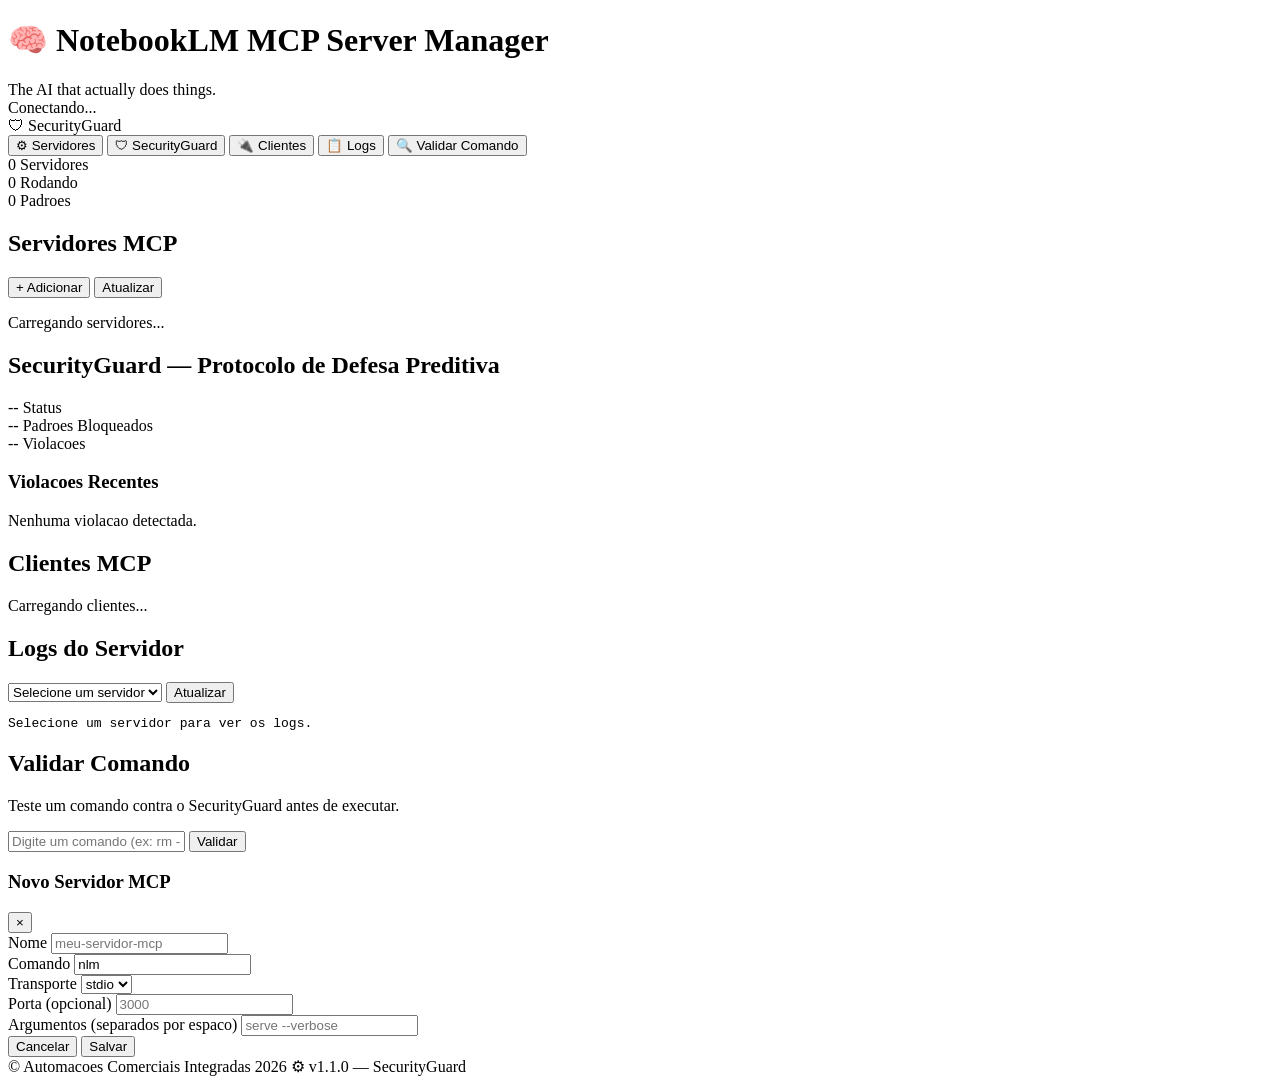
==== web/templates/index.html @ d7717e32 "feat(web): add Flask web dashboard with REST API - Full web interface at http://localhost:5117 with " ====
<!DOCTYPE html>
<html lang="pt-br">
<head>
    <meta charset="UTF-8">
    <meta name="viewport" content="width=device-width, initial-scale=1.0">
    <title>NotebookLM MCP Server Manager</title>
    <link rel="stylesheet" href="/static/css/style.css">
</head>
<body>
    <!-- Header -->
    <header class="header">
        <div class="header-left">
            <h1 class="logo">
                <span class="logo-icon">&#x1F9E0;</span>
                NotebookLM MCP Server Manager
            </h1>
            <span class="tagline">The AI that actually does things.</span>
        </div>
        <div class="header-right">
            <div class="health-badge" id="healthBadge">
                <span class="dot dot-loading"></span>
                <span id="healthText">Conectando...</span>
            </div>
            <div class="security-badge" id="securityBadge">
                <span class="shield-icon">&#x1F6E1;</span>
                <span id="securityText">SecurityGuard</span>
            </div>
        </div>
    </header>

    <!-- Main Content -->
    <main class="main">
        <!-- Sidebar -->
        <aside class="sidebar">
            <nav class="nav">
                <button class="nav-btn active" data-tab="servers" onclick="switchTab('servers')">
                    <span class="nav-icon">&#x2699;</span> Servidores
                </button>
                <button class="nav-btn" data-tab="security" onclick="switchTab('security')">
                    <span class="nav-icon">&#x1F6E1;</span> SecurityGuard
                </button>
                <button class="nav-btn" data-tab="clients" onclick="switchTab('clients')">
                    <span class="nav-icon">&#x1F50C;</span> Clientes
                </button>
                <button class="nav-btn" data-tab="logs" onclick="switchTab('logs')">
                    <span class="nav-icon">&#x1F4CB;</span> Logs
                </button>
                <button class="nav-btn" data-tab="validate" onclick="switchTab('validate')">
                    <span class="nav-icon">&#x1F50D;</span> Validar Comando
                </button>
            </nav>

            <!-- Stats -->
            <div class="stats-card">
                <div class="stat">
                    <span class="stat-value" id="totalServers">0</span>
                    <span class="stat-label">Servidores</span>
                </div>
                <div class="stat">
                    <span class="stat-value" id="runningServers">0</span>
                    <span class="stat-label">Rodando</span>
                </div>
                <div class="stat">
                    <span class="stat-value" id="securityPatterns">0</span>
                    <span class="stat-label">Padroes</span>
                </div>
            </div>
        </aside>

        <!-- Content Area -->
        <section class="content">

            <!-- Tab: Servers -->
            <div class="tab-content active" id="tab-servers">
                <div class="content-header">
                    <h2>Servidores MCP</h2>
                    <div class="content-actions">
                        <button class="btn btn-primary" onclick="showAddServerModal()">+ Adicionar</button>
                        <button class="btn btn-ghost" onclick="refreshServers()">Atualizar</button>
                    </div>
                </div>

                <div class="server-grid" id="serverGrid">
                    <div class="empty-state">
                        <p>Carregando servidores...</p>
                    </div>
                </div>
            </div>

            <!-- Tab: Security -->
            <div class="tab-content" id="tab-security">
                <div class="content-header">
                    <h2>SecurityGuard &mdash; Protocolo de Defesa Preditiva</h2>
                </div>
                <div class="security-dashboard" id="securityDashboard">
                    <div class="metric-cards">
                        <div class="metric-card">
                            <span class="metric-value" id="secEnabled">--</span>
                            <span class="metric-label">Status</span>
                        </div>
                        <div class="metric-card">
                            <span class="metric-value" id="secPatterns">--</span>
                            <span class="metric-label">Padroes Bloqueados</span>
                        </div>
                        <div class="metric-card metric-danger">
                            <span class="metric-value" id="secViolations">--</span>
                            <span class="metric-label">Violacoes</span>
                        </div>
                    </div>
                    <div class="violations-list" id="violationsList">
                        <h3>Violacoes Recentes</h3>
                        <p class="text-muted">Nenhuma violacao detectada.</p>
                    </div>
                </div>
            </div>

            <!-- Tab: Clients -->
            <div class="tab-content" id="tab-clients">
                <div class="content-header">
                    <h2>Clientes MCP</h2>
                </div>
                <div class="client-grid" id="clientGrid">
                    <p>Carregando clientes...</p>
                </div>
            </div>

            <!-- Tab: Logs -->
            <div class="tab-content" id="tab-logs">
                <div class="content-header">
                    <h2>Logs do Servidor</h2>
                    <div class="content-actions">
                        <select id="logServerSelect" class="select" onchange="loadLogs()">
                            <option value="">Selecione um servidor</option>
                        </select>
                        <button class="btn btn-ghost" onclick="loadLogs()">Atualizar</button>
                    </div>
                </div>
                <pre class="log-viewer" id="logViewer">Selecione um servidor para ver os logs.</pre>
            </div>

            <!-- Tab: Validate -->
            <div class="tab-content" id="tab-validate">
                <div class="content-header">
                    <h2>Validar Comando</h2>
                </div>
                <div class="validate-form">
                    <p class="text-muted">Teste um comando contra o SecurityGuard antes de executar.</p>
                    <div class="input-group">
                        <input type="text" id="validateInput" class="input" placeholder="Digite um comando (ex: rm -rf /)" onkeydown="if(event.key==='Enter')validateCommand()">
                        <button class="btn btn-primary" onclick="validateCommand()">Validar</button>
                    </div>
                    <div class="validate-result" id="validateResult"></div>
                </div>
            </div>

        </section>
    </main>

    <!-- Modal: Add Server -->
    <div class="modal-overlay" id="addServerModal" onclick="closeModal(event)">
        <div class="modal" onclick="event.stopPropagation()">
            <div class="modal-header">
                <h3>Novo Servidor MCP</h3>
                <button class="btn-close" onclick="hideAddServerModal()">&times;</button>
            </div>
            <div class="modal-body">
                <div class="form-group">
                    <label>Nome</label>
                    <input type="text" id="addName" class="input" placeholder="meu-servidor-mcp">
                </div>
                <div class="form-group">
                    <label>Comando</label>
                    <input type="text" id="addCommand" class="input" placeholder="nlm" value="nlm">
                </div>
                <div class="form-row">
                    <div class="form-group">
                        <label>Transporte</label>
                        <select id="addTransport" class="select">
                            <option value="stdio">stdio</option>
                            <option value="http">http</option>
                            <option value="sse">sse</option>
                        </select>
                    </div>
                    <div class="form-group">
                        <label>Porta (opcional)</label>
                        <input type="number" id="addPort" class="input" placeholder="3000">
                    </div>
                </div>
                <div class="form-group">
                    <label>Argumentos (separados por espaco)</label>
                    <input type="text" id="addArgs" class="input" placeholder="serve --verbose">
                </div>
            </div>
            <div class="modal-footer">
                <button class="btn btn-ghost" onclick="hideAddServerModal()">Cancelar</button>
                <button class="btn btn-primary" onclick="addServer()">Salvar</button>
            </div>
        </div>
    </div>

    <!-- Toast -->
    <div class="toast-container" id="toastContainer"></div>

    <!-- Footer -->
    <footer class="footer">
        <span>&copy; Automacoes Comerciais Integradas 2026 &#x2699;</span>
        <span>v1.1.0 &mdash; SecurityGuard</span>
    </footer>

    <script src="/static/js/app.js"></script>
</body>
</html>
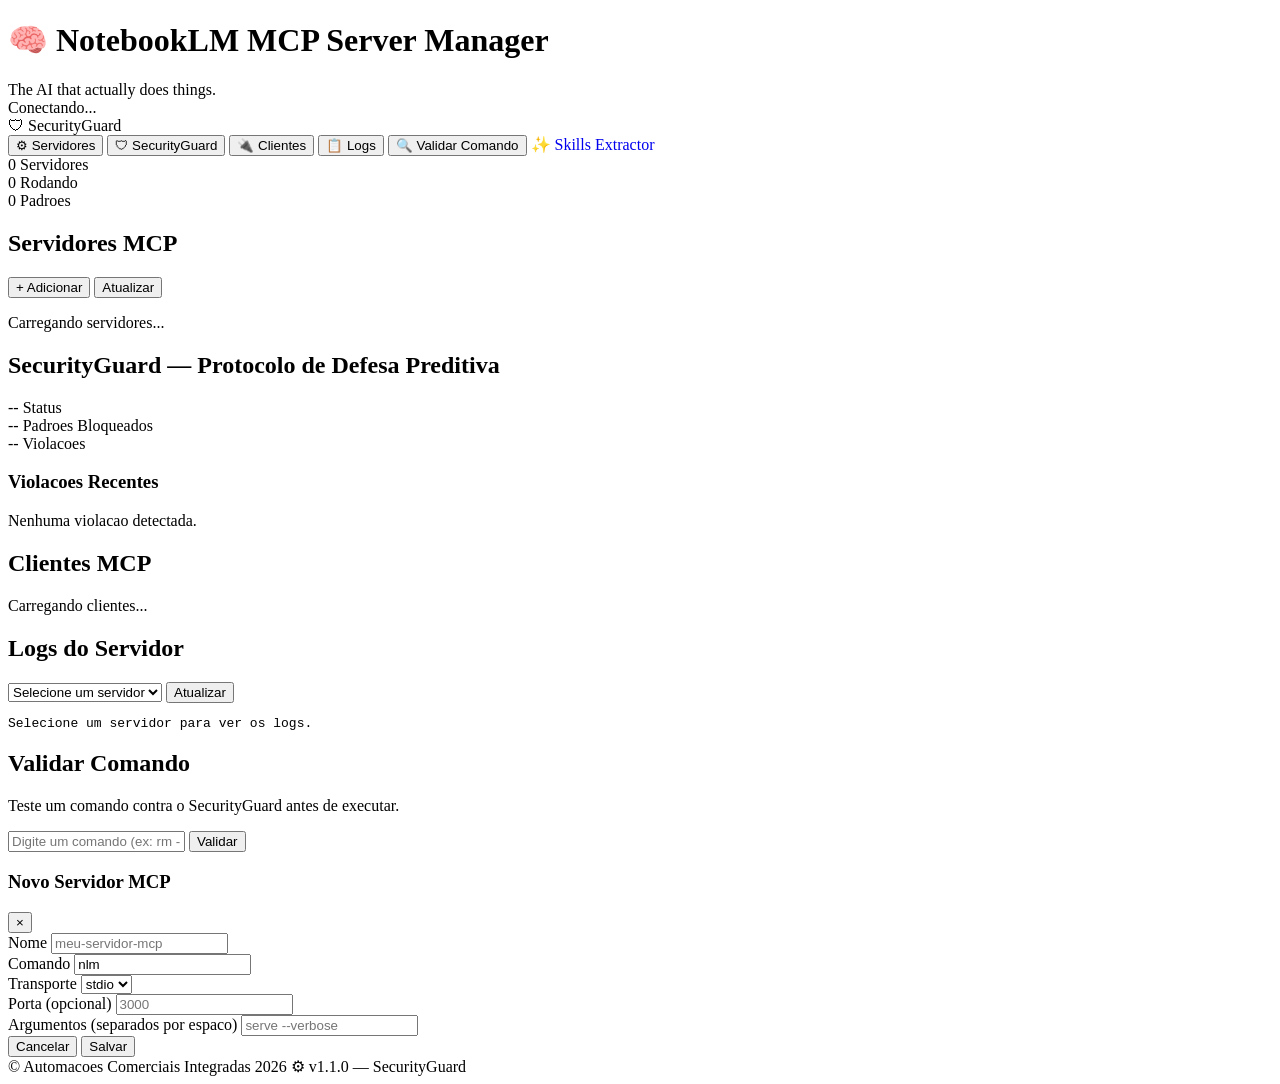
==== commit c3b3389c: "feat(skills): add Skills Extractor - extract skills from YouTube videos - VideoProcessor: YouTube tr" ====
--- a/web/templates/index.html
+++ b/web/templates/index.html
@@ -48,6 +48,9 @@
                 <button class="nav-btn" data-tab="validate" onclick="switchTab('validate')">
                     <span class="nav-icon">&#x1F50D;</span> Validar Comando
                 </button>
+                <a class="nav-btn" href="/skills" style="text-decoration:none;">
+                    <span class="nav-icon">&#x2728;</span> Skills Extractor
+                </a>
             </nav>
 
             <!-- Stats -->
